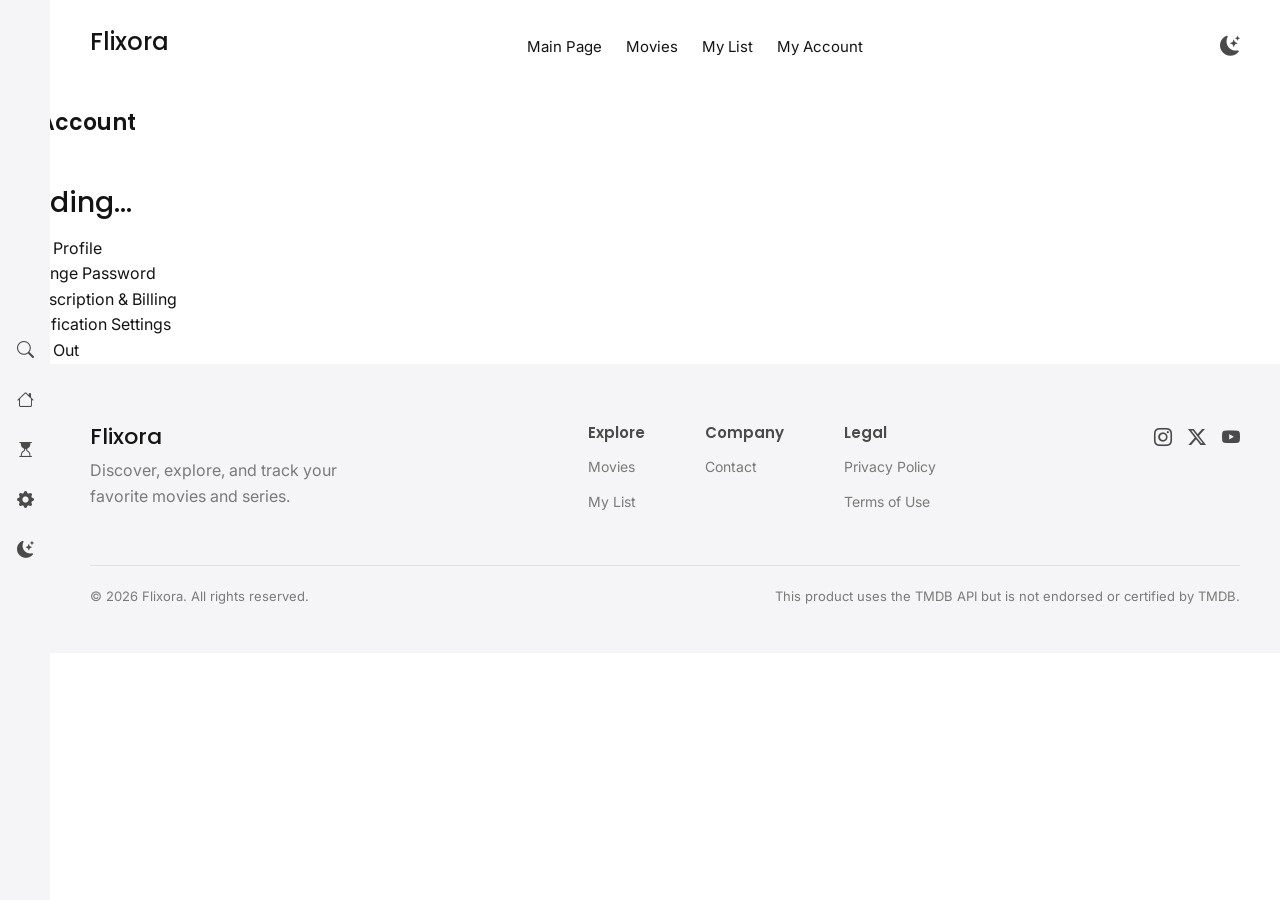
==== html/account.html @ cdd48bc6 "log-in.html dosyası login.html olarak yeniden adlandırıldı" ====
<!DOCTYPE html>
<html lang="en">
<head>
    <!-- Meta Tags & SEO  -->
    <meta charset="UTF-8">
    <meta name="viewport" content="width=device-width, initial-scale=1.0">

    <!-- SEO -->
    <meta name="description" content="Manage your Flixora account settings, profile, and preferences.">
    <meta name="keywords" content="account, profile, settings, Flixora">
    <meta name="author" content="Flixora Team">

    <!-- Open Graph -->
    <meta property="og:title" content="Flixora - My Account">
    <meta property="og:description" content="Manage your Flixora account settings and profile.">
    <meta property="og:type" content="website">

    <!-- Title -->
    <title>Flixora – My Account</title>

    <!-- The website icon image -->
    <link rel="icon" href="../images/cinema.png" type="image/png">

    <!-- Bootstrap & CDN Links -->
    <link rel="stylesheet" href="https://cdn.jsdelivr.net/npm/bootstrap@5.3.3/dist/css/bootstrap.min.css">
    <link rel="stylesheet" href="https://cdn.jsdelivr.net/npm/bootstrap-icons@1.11.3/font/bootstrap-icons.min.css">

    <!-- Google Fonts -->
    <link rel="preconnect" href="https://fonts.googleapis.com">
    <link rel="preconnect" href="https://fonts.gstatic.com" crossorigin>
    <link href="https://fonts.googleapis.com/css2?family=Inter:wght@400;500;600;700&family=Poppins:wght@400;500;600;700;800&display=swap" rel="stylesheet">

    <!-- External CSS Docs -->
    <link rel="stylesheet" href="../css/style.css">
    <link rel="stylesheet" href="../css/layout.css">
    <link rel="stylesheet" href="../css/components.css">
    <link rel="stylesheet" href="../css/responsive.css">

</head>
<body>
    <!-- Header & Navbar & Aside Bar -->

    <!-- header -->
    <header>
        <!-- navbar -->
        <nav class="navbar" aria-label="Main Navigation">
            <h2><a href="index.html">Flixora</a></h2>
            <ul>
                <li><a href="index.html">Main Page</a></li>
                <li><a href="movies.html">Movies</a></li>
                <li><a href="my-list.html">My List</a></li>
                <li><a href="account.html">My Account</a></li>
            </ul>
            <button id="theme-toggle-nav" aria-label="Toggle Dark Mode">
                <i class="bi bi-moon-stars-fill"></i>
            </button>
        </nav>
    </header>

    <!-- sidebar -->
    <aside class="sidebar" aria-label="Quick Access Menu">
        <ul>
            <li><button id="search-btn" aria-label="Search"><i class="bi bi-search"></i></button></li>
            <li><a href="index.html" aria-label="Home"><i class="bi bi-house"></i></a></li>
            <li><button id="recent-btn" aria-label="Recent"><i class="bi bi-hourglass-top"></i></button></li>
            <li><button id="settings-btn" aria-label="Settings"><i class="bi bi-gear-fill"></i></button></li>
            <li>
                <button id="theme-toggle" aria-label="Toggle Dark Mode">
                    <i class="bi bi-moon-stars-fill"></i>
                </button>
            </li>
        </ul>
    </aside>

    <!-- Account Content -->
    <section class="account-container">
        <h2 class="section-title">
            My Account
        </h2>

        <div class="account-card">
            <div class="account-avatar">
                <i class="bi bi-person-circle"></i>
            </div>

            <div class="account-info">
                <h3 id="account-name">Loading...</h3>
                <p id="account-email"></p>
            </div>
        </div>

        <ul class="account-options">
            <li><a href="#"><i class="bi bi-person"></i> Edit Profile</a></li>
            <li><a href="#"><i class="bi bi-lock"></i> Change Password</a></li>
            <li><a href="#"><i class="bi bi-credit-card"></i> Subscription & Billing</a></li>
            <li><a href="#"><i class="bi bi-bell"></i> Notification Settings</a></li>
            <li><a href="#" id="logout-btn"><i class="bi bi-box-arrow-right"></i> Log Out</a></li>
        </ul>
    </section>

    <!-- Footer -->
    <footer class="site-footer">
        <div class="footer-top">
            <div class="footer-brand">
                <h2>Flixora</h2>
                <p>Discover, explore, and track your favorite movies and series.</p>
            </div>

        <nav class="footer-links" aria-label="Footer Navigation">
            <div class="footer-column">
                <h3>Explore</h3>
                    <ul>
                        <li><a href="movies.html">Movies</a></li>
                        <li><a href="my-list.html">My List</a></li>
                    </ul>
            </div>

            <div class="footer-column">
                <h3>Company</h3>
                <ul>
                    <li><a href="contact.html">Contact</a></li>
                </ul>
            </div>

            <div class="footer-column">
                <h3>Legal</h3>
                <ul>
                    <li><a href="privacy.html">Privacy Policy</a></li>
                    <li><a href="terms.html">Terms of Use</a></li>
                </ul>
            </div>
        </nav>

            <div class="footer-social">
                <a href="#" aria-label="Instagram"><i class="bi bi-instagram"></i></a>
                <a href="#" aria-label="Twitter"><i class="bi bi-twitter-x"></i></a>
                <a href="#" aria-label="YouTube"><i class="bi bi-youtube"></i></a>
            </div>
        </div>

        <div class="footer-bottom">
            <p>&copy; 2026 Flixora. All rights reserved.</p>
            <p class="tmdb-attribution">This product uses the TMDB API but is not endorsed or certified by TMDB.</p>
        </div>
    </footer>

    <!-- JS Docs -->
    <script src="../javascript/theme.js"></script>
    <script src="../javascript/auth.js"></script>

</body>
</html>
---- css/style.css ----
/* Reset */
* {
    margin: 0;
    padding: 0;
    box-sizing: border-box;
}

/* List Reset */
ul {
    list-style: none;
    padding: 0;
    margin: 0;
}

/* Color Variables (Light Mode) */
:root {
    --bg-primary: #ffffff;
    --bg-secondary: #f5f5f7;
    --bg-card: #ffffff;

    --text-primary: #141414;
    --text-secondary: #4a4a4a;
    --text-muted: #7a7a7a;

    --accent: #e50914;
    --accent-hover: #b8070f;

    --border-color: #e0e0e0;
    --shadow-color: rgba(0, 0, 0, 0.1);

    --overlay: rgba(255, 255, 255, 0.85);
}

/* Color Variables (Dark Mode) */
[data-theme="dark"] {
    --bg-primary: #141414;
    --bg-secondary: #1f1f1f;
    --bg-card: #232323;

    --text-primary: #ffffff;
    --text-secondary: #d1d1d1;
    --text-muted: #9a9a9a;

    --accent: #e50914;
    --accent-hover: #f6121c;

    --border-color: #333333;
    --shadow-color: rgba(0, 0, 0, 0.5);

    --overlay: rgba(20, 20, 20, 0.85);
}

/* Base Typography & Body */
body {
    font-family: 'Inter', sans-serif;
    background-color: var(--bg-primary);
    color: var(--text-primary);
    transition: background-color 0.3s ease, color 0.3s ease;
    line-height: 1.6;
    padding-top: 110px;
}

h1, h2, h3, h4, h5, h6 {
    font-family: 'Poppins', sans-serif;
    color: var(--text-primary);
}

a {
    text-decoration: none;
    color: inherit;
}

button {
    font-family: 'Inter', sans-serif;
    cursor: pointer;
    border: none;
    background: none;
    color: inherit;
}

img {
    max-width: 100%;
    display: block;
}
---- css/layout.css ----
/* Header & Navbar */
header {
    position: fixed;
    top: 0;
    left: 0;
    width: 100%;
    z-index: 100;
    padding: 20px 40px 20px 90px;
    background-color: var(--bg-primary);
}

.navbar {
    display: grid;
    grid-template-columns: auto 1fr auto;
    align-items: center;
    gap: 24px;
}

.navbar h2 {
    font-size: 24px;
}

.navbar ul {
    display: flex;
    justify-content: center;
    gap: 24px;
}

/* Sidebar */
.sidebar {
    position: fixed;
    top: 0;
    left: 0;
    height: 100vh;
    width: 50px;
    display: flex;
    align-items: center;
    z-index: 200;
    background-color: var(--bg-secondary);
}

.sidebar ul {
    display: flex;
    flex-direction: column;
    gap: 10px;
    width: 100%;
    align-items: center;
}

/* Feature Content */
.spidey {
    position: relative;
    overflow: hidden;
    width: 100%;
    height: 90vh;
    display: flex;
    flex-direction: column;
    justify-content: flex-end;
    padding: 0 40px 60px 90px;
    margin-bottom: 50px;
}

.featured-title {
    max-width: 400px;
    margin-bottom: 20px;
}

.featured-description {
    max-width: 600px;
    margin-bottom: 24px;
}

.featured-buttons {
    display: flex;
    gap: 16px;
}

/* Select Menu */
.filter-group {
    padding: 0 40px 0 90px;
    margin-bottom: 30px;
}

/* Movie List */
.mlist-container {
    padding: 0 40px 60px 90px;
}

.section-title {
    margin-bottom: 24px;
}

.movie-list {
    display: flex;
    gap: 24px;
    overflow-x: auto;
    scroll-behavior: smooth;
    scrollbar-width: none;
    -ms-overflow-style: none;
    padding: 4px 2px;
}

.movie-list::-webkit-scrollbar {
    display: none;
}

/* Carousel Wrapper & Buttons */
.carousel-wrapper {
    position: relative;
}

.carousel-btn {
    position: absolute;
    top: 50%;
    transform: translateY(-50%);
    z-index: 10;
    width: 42px;
    height: 42px;
    border-radius: 50%;
    display: flex;
    align-items: center;
    justify-content: center;
    background-color: rgba(20, 20, 20, 0.6);
    color: #ffffff;
    font-size: 18px;
    opacity: 0;
    transition: opacity 0.2s ease, background-color 0.2s ease;
}

.carousel-wrapper:hover .carousel-btn {
    opacity: 1;
}

.carousel-btn:hover {
    background-color: rgba(20, 20, 20, 0.85);
}

.carousel-btn.prev {
    left: -6px;
}

.carousel-btn.next {
    right: -6px;
}

/* Footer */
.site-footer {
    padding: 60px 40px 30px 90px;
    background-color: var(--bg-secondary);
}

.footer-top {
    display: flex;
    justify-content: space-between;
    flex-wrap: wrap;
    gap: 40px;
    margin-bottom: 40px;
}

.footer-links {
    display: flex;
    gap: 60px;
}

.footer-column ul {
    display: flex;
    flex-direction: column;
    gap: 10px;
    margin-top: 12px;
}

.footer-social {
    display: flex;
    gap: 16px;
}

.footer-bottom {
    display: flex;
    justify-content: space-between;
    padding-top: 20px;
    border-top: 1px solid var(--border-color);
}
---- css/components.css ----
/* Navbar Links */
.navbar ul li a {
    font-size: 15px;
    transition: color 0.2s ease;
}

.navbar ul li a:hover {
    color: var(--accent);
}

/* Navbar Theme Toggle */
#theme-toggle-nav {
    font-size: 20px;
    color: var(--text-secondary);
    transition: color 0.2s ease;
}

#theme-toggle-nav:hover {
    color: var(--accent);
}

/* Sidebar Icons */
.sidebar ul li {
    width: 100%;
}

.sidebar ul li a,
.sidebar ul li button {
    display: flex;
    align-items: center;
    justify-content: center;
    width: 100%;
    height: 40px;
    font-size: 17px;
    color: var(--text-secondary);
    transition: color 0.2s ease;
}

.sidebar ul li a:hover,
.sidebar ul li button:hover {
    color: var(--accent);
}

/* Hero Secondary Background Image */
.hero-bg-secondary {
    position: absolute;
    top: 0;
    left: 0;
    width: 100%;
    height: 100%;
    object-fit: cover;
    object-position: right center;
    z-index: -1;
}

/* Featured Buttons */
.play-button,
.info-button {
    display: flex;
    align-items: center;
    gap: 8px;
    padding: 12px 24px;
    border-radius: 6px;
    font-weight: 600;
    font-size: 15px;
    transition: opacity 0.2s ease;
}

.play-button {
    background-color: #ffffff;
    color: #141414;
}

.info-button {
    background-color: rgba(109, 109, 110, 0.7);
    color: #ffffff;
}

.play-button:hover,
.info-button:hover {
    opacity: 0.8;
}

/* Genre Select */
.genres {
    appearance: none;
    -webkit-appearance: none;
    -moz-appearance: none;
    padding: 10px 40px 10px 16px;
    border-radius: 6px;
    border: 1px solid var(--border-color);
    background-color: var(--bg-card);
    color: var(--text-primary) !important;
    font-family: 'Inter', sans-serif;
    font-size: 14px;
    cursor: pointer;
    background-image: url("data:image/svg+xml;utf8,<svg xmlns='http://www.w3.org/2000/svg' width='12' height='8' viewBox='0 0 12 8'><path fill='%234a4a4a' d='M1 1l5 5 5-5'/></svg>");
    background-repeat: no-repeat;
    background-position: right 16px center;
}

.genres:focus {
    outline: none;
    border-color: var(--accent);
}

/* Movie Card */
.movie-card {
    flex: 0 0 auto;
    width: 190px;
    border-radius: 10px;
    overflow: hidden;
    background-color: var(--bg-card);
    box-shadow: 0 4px 14px var(--shadow-color);
    transition: transform 0.25s ease, box-shadow 0.25s ease;
}

.movie-card:hover {
    transform: translateY(-6px) scale(1.03);
    box-shadow: 0 10px 24px var(--shadow-color);
}

.movie-card img {
    width: 100%;
    aspect-ratio: 2 / 3;
    object-fit: cover;
}

/* Movie Grid (Movies Page) */
.movie-grid {
    display: grid;
    grid-template-columns: repeat(auto-fill, minmax(180px, 1fr));
    gap: 20px;
}

.movie-grid .movie-card {
    width: 100%;
}

/* Section Title */
.section-title {
    font-size: 22px;
    font-weight: 600;
}

/* Footer Columns */
.footer-brand h2 {
    font-size: 22px;
    margin-bottom: 8px;
}

.footer-brand p {
    color: var(--text-muted);
    max-width: 280px;
}

.footer-column h3 {
    font-size: 15px;
    font-weight: 600;
    color: var(--text-secondary);
}

.footer-column ul li a {
    font-size: 14px;
    color: var(--text-muted);
    transition: color 0.2s ease;
}

.footer-column ul li a:hover {
    color: var(--accent);
}

/* Footer Social Icons */
.footer-social a {
    font-size: 18px;
    color: var(--text-secondary);
    transition: color 0.2s ease;
}

.footer-social a:hover {
    color: var(--accent);
}

/* Footer Bottom */
.footer-bottom p {
    font-size: 13px;
    color: var(--text-muted);
}
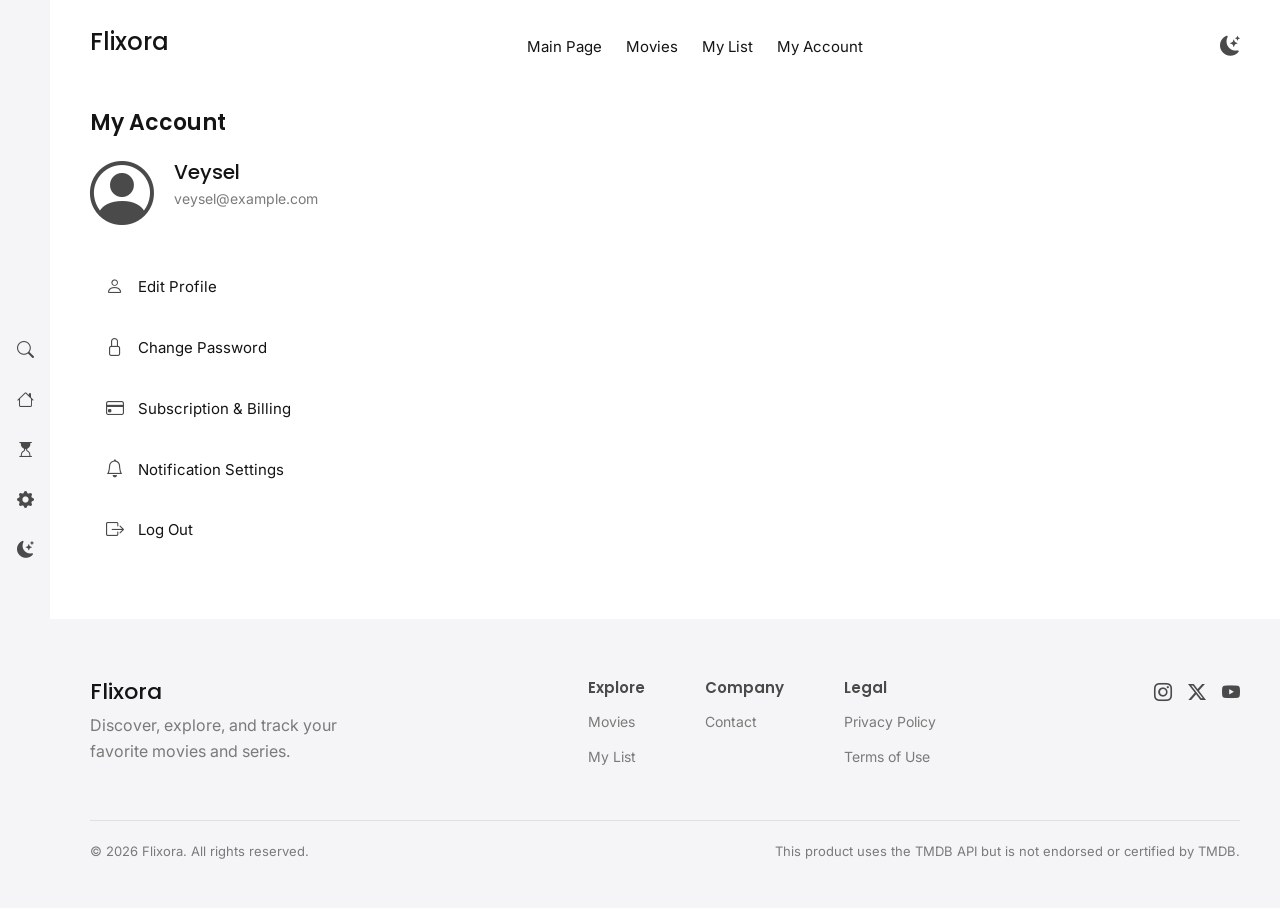
==== commit 9d05447f: "movie details, change-password ve edit-profile sayfaları html için eklendi. aynı zamanda bu sayfanın" ====
--- a/html/account.html
+++ b/html/account.html
@@ -79,8 +79,8 @@
         </h2>
 
         <div class="account-card">
-            <div class="account-avatar">
-                <i class="bi bi-person-circle"></i>
+            <div class="account-avatar" id="account-avatar-container">
+                <i class="bi bi-person-circle" id="default-avatar-icon"></i>
             </div>
 
             <div class="account-info">
@@ -90,11 +90,11 @@
         </div>
 
         <ul class="account-options">
-            <li><a href="#"><i class="bi bi-person"></i> Edit Profile</a></li>
-            <li><a href="#"><i class="bi bi-lock"></i> Change Password</a></li>
-            <li><a href="#"><i class="bi bi-credit-card"></i> Subscription & Billing</a></li>
-            <li><a href="#"><i class="bi bi-bell"></i> Notification Settings</a></li>
-            <li><a href="#" id="logout-btn"><i class="bi bi-box-arrow-right"></i> Log Out</a></li>
+            <li><a href="edit-profile.html"><i class="bi bi-person"></i> Edit Profile</a></li>
+            <li><a href="change-password.html"><i class="bi bi-lock"></i> Change Password</a></li>
+            <li><a href="javascript:void(0);"><i class="bi bi-credit-card"></i> Subscription & Billing</a></li>
+            <li><a href="javascript:void(0);"><i class="bi bi-bell"></i> Notification Settings</a></li>
+            <li><a href="javascript:void(0);" id="logout-btn"><i class="bi bi-box-arrow-right"></i> Log Out</a></li>
         </ul>
     </section>
 
@@ -132,9 +132,9 @@
         </nav>
 
             <div class="footer-social">
-                <a href="#" aria-label="Instagram"><i class="bi bi-instagram"></i></a>
-                <a href="#" aria-label="Twitter"><i class="bi bi-twitter-x"></i></a>
-                <a href="#" aria-label="YouTube"><i class="bi bi-youtube"></i></a>
+                <a href="javascript:void(0);" aria-label="Instagram"><i class="bi bi-instagram"></i></a>
+                <a href="javascript:void(0);" aria-label="Twitter"><i class="bi bi-twitter-x"></i></a>
+                <a href="javascript:void(0);" aria-label="YouTube"><i class="bi bi-youtube"></i></a>
             </div>
         </div>
 
--- a/css/layout.css
+++ b/css/layout.css
@@ -143,6 +143,51 @@
     right: -6px;
 }
 
+/* Account Page */
+.account-container {
+    padding: 0 40px 60px 90px;
+    max-width: 600px;
+}
+
+.account-card {
+    display: flex;
+    align-items: center;
+    gap: 20px;
+    margin-bottom: 32px;
+}
+
+.account-options {
+    display: flex;
+    flex-direction: column;
+    gap: 4px;
+}
+
+/* Login Page */
+.login-container {
+    min-height: 100vh;
+    display: flex;
+    align-items: center;
+    justify-content: center;
+    padding: 40px;
+}
+
+.login-card {
+    width: 100%;
+    max-width: 400px;
+}
+
+.login-card h2 {
+    text-align: center;
+    font-size: 28px;
+    margin-bottom: 32px;
+}
+
+.login-card form {
+    display: flex;
+    flex-direction: column;
+    gap: 16px;
+}
+
 /* Footer */
 .site-footer {
     padding: 60px 40px 30px 90px;
--- a/css/components.css
+++ b/css/components.css
@@ -143,6 +143,82 @@
     font-weight: 600;
 }
 
+/* Account Page Components */
+.account-avatar {
+    font-size: 64px;
+    color: var(--text-secondary);
+    line-height: 1;
+}
+
+.account-info h3 {
+    font-size: 20px;
+    margin-bottom: 4px;
+}
+
+.account-info p {
+    color: var(--text-muted);
+    font-size: 14px;
+}
+
+.account-options li a {
+    display: flex;
+    align-items: center;
+    gap: 12px;
+    padding: 14px 16px;
+    border-radius: 8px;
+    font-size: 15px;
+    color: var(--text-primary);
+    transition: background-color 0.2s ease;
+}
+
+.account-options li a i {
+    font-size: 18px;
+    color: var(--text-secondary);
+    width: 20px;
+}
+
+.account-options li a:hover {
+    background-color: var(--bg-secondary);
+}
+
+/* Login Form */
+.login-card label {
+    font-size: 14px;
+    font-weight: 500;
+    color: var(--text-secondary);
+    margin-bottom: -8px;
+}
+
+.login-card input {
+    padding: 12px 16px;
+    border-radius: 6px;
+    border: 1px solid var(--border-color);
+    background-color: var(--bg-card);
+    color: var(--text-primary);
+    font-family: 'Inter', sans-serif;
+    font-size: 14px;
+}
+
+.login-card input:focus {
+    outline: none;
+    border-color: var(--accent);
+}
+
+.login-button {
+    margin-top: 8px;
+    padding: 12px 24px;
+    border-radius: 6px;
+    background-color: var(--accent);
+    color: #ffffff;
+    font-weight: 600;
+    font-size: 15px;
+    transition: background-color 0.2s ease;
+}
+
+.login-button:hover {
+    background-color: var(--accent-hover);
+}
+
 /* Footer Columns */
 .footer-brand h2 {
     font-size: 22px;
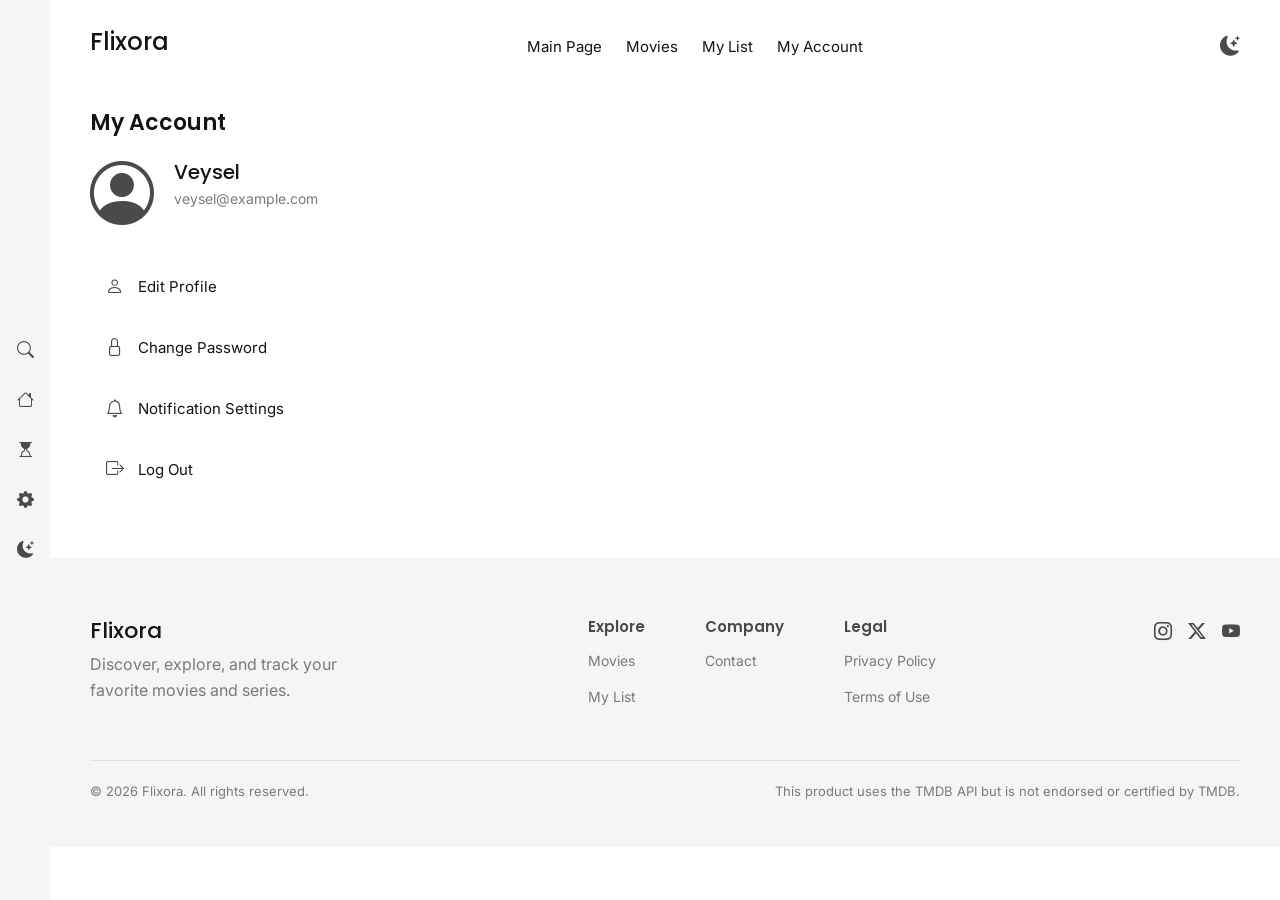
==== commit 7651df04: "dosya güncellemeleri tamamlandı, proje test edilecek ve readme dosyası yazılacak" ====
--- a/html/account.html
+++ b/html/account.html
@@ -92,7 +92,6 @@
         <ul class="account-options">
             <li><a href="edit-profile.html"><i class="bi bi-person"></i> Edit Profile</a></li>
             <li><a href="change-password.html"><i class="bi bi-lock"></i> Change Password</a></li>
-            <li><a href="javascript:void(0);"><i class="bi bi-credit-card"></i> Subscription & Billing</a></li>
             <li><a href="javascript:void(0);"><i class="bi bi-bell"></i> Notification Settings</a></li>
             <li><a href="javascript:void(0);" id="logout-btn"><i class="bi bi-box-arrow-right"></i> Log Out</a></li>
         </ul>
--- a/css/components.css
+++ b/css/components.css
@@ -106,10 +106,11 @@
 
 /* Movie Card */
 .movie-card {
+    position: relative;
+    overflow: hidden;
     flex: 0 0 auto;
     width: 190px;
     border-radius: 10px;
-    overflow: hidden;
     background-color: var(--bg-card);
     box-shadow: 0 4px 14px var(--shadow-color);
     transition: transform 0.25s ease, box-shadow 0.25s ease;
@@ -124,6 +125,25 @@
     width: 100%;
     aspect-ratio: 2 / 3;
     object-fit: cover;
+    display: block;
+}
+
+.movie-overlay {
+    position: absolute;
+    bottom: 0;
+    left: 0;
+    right: 0;
+    padding: 12px;
+    background: linear-gradient(to top, rgba(0, 0, 0, 0.8), transparent);
+    display: flex;
+    justify-content: space-between;
+    align-items: center;
+    opacity: 0;
+    transition: opacity 0.3s ease;
+}
+
+.movie-card:hover .movie-overlay {
+    opacity: 1;
 }
 
 /* Movie Grid (Movies Page) */
@@ -261,4 +281,108 @@
 .footer-bottom p {
     font-size: 13px;
     color: var(--text-muted);
+}
+
+/* Arama Pop-up Stilleri */
+.search-modal-overlay {
+    position: fixed;
+    top: 0;
+    left: 0;
+    width: 100%;
+    height: 100%;
+    background: rgba(0, 0, 0, 0.75);
+    z-index: 2000;
+    display: flex;
+    justify-content: center;
+    align-items: flex-start;
+    padding-top: 100px;
+    backdrop-filter: blur(4px);
+}
+
+.search-modal-content {
+    background-color: var(--bg-card, #1e1e1e);
+    width: 90%;
+    max-width: 550px;
+    border-radius: 12px;
+    padding: 20px;
+    box-shadow: 0 10px 30px rgba(0, 0, 0, 0.5);
+    color: var(--text-color, #fff);
+    border: 1px solid rgba(255, 255, 255, 0.1);
+}
+
+.search-modal-header {
+    display: flex;
+    justify-content: space-between;
+    align-items: center;
+    margin-bottom: 15px;
+}
+
+.search-modal-header h3 {
+    font-size: 18px;
+    margin: 0;
+}
+
+.btn-close-modal {
+    background: none;
+    border: none;
+    font-size: 28px;
+    color: inherit;
+    cursor: pointer;
+    line-height: 1;
+}
+
+.search-input-wrapper input {
+    width: 100%;
+    padding: 12px 16px;
+    border-radius: 8px;
+    border: 1px solid rgba(0, 0, 0, 0.2);
+    background: rgba(0, 0, 0, 0.03);
+    color: #141414 !important;
+    font-size: 15px;
+    outline: none;
+}
+
+.search-input-wrapper input::placeholder {
+    color: #737373;
+}
+
+.search-input-wrapper input:focus {
+    border-color: #dc3545;
+}
+
+.search-results-container {
+    margin-top: 15px;
+    max-height: 320px;
+    overflow-y: auto;
+    display: flex;
+    flex-direction: column;
+    gap: 8px;
+}
+
+.search-result-item {
+    display: flex;
+    align-items: center;
+    gap: 12px;
+    padding: 8px;
+    border-radius: 6px;
+    background: rgba(255, 255, 255, 0.03);
+    text-decoration: none;
+    color: inherit;
+    transition: background 0.2s ease;
+}
+
+.search-result-item:hover {
+    background: rgba(220, 53, 69, 0.15);
+}
+
+.search-result-item img {
+    width: 35px;
+    height: 50px;
+    object-fit: cover;
+    border-radius: 4px;
+}
+
+.search-result-item span {
+    font-size: 14px;
+    font-weight: 500;
 }
--- a/css/responsive.css
+++ b/css/responsive.css
@@ -0,0 +1,77 @@
+/* Responsive Styles for Flixora */
+
+@media (max-width: 1024px) {
+    header {
+        padding: 15px 20px 15px 70px;
+    }
+
+    .sidebar {
+        width: 60px;
+    }
+
+    .spidey,
+    .filter-group,
+    .mlist-container,
+    .account-container,
+    .site-footer {
+        padding-left: 70px;
+        padding-right: 20px;
+    }
+
+    .navbar ul {
+        gap: 16px;
+    }
+}
+
+@media (max-width: 768px) {
+    header {
+        padding: 12px 16px;
+    }
+
+    /* Hide sidebar on smaller screens or adjust as needed */
+    .sidebar {
+        display: none;
+    }
+
+    .spidey,
+    .filter-group,
+    .mlist-container,
+    .account-container,
+    .site-footer {
+        padding-left: 16px;
+        padding-right: 16px;
+    }
+
+    .navbar {
+        grid-template-columns: 1fr auto;
+    }
+
+    .navbar ul {
+        display: none; /* Can be adapted into a hamburger menu later */
+    }
+
+    .footer-top {
+        flex-direction: column;
+        gap: 30px;
+    }
+
+    .footer-links {
+        flex-direction: column;
+        gap: 30px;
+    }
+}
+
+@media (max-width: 480px) {
+    .featured-title {
+        font-size: 24px;
+    }
+
+    .featured-description {
+        font-size: 14px;
+    }
+
+    .movie-grid {
+        grid-template-columns: repeat(auto-fill, minmax(140px, 1fr));
+        gap: 12px;
+    }
+}
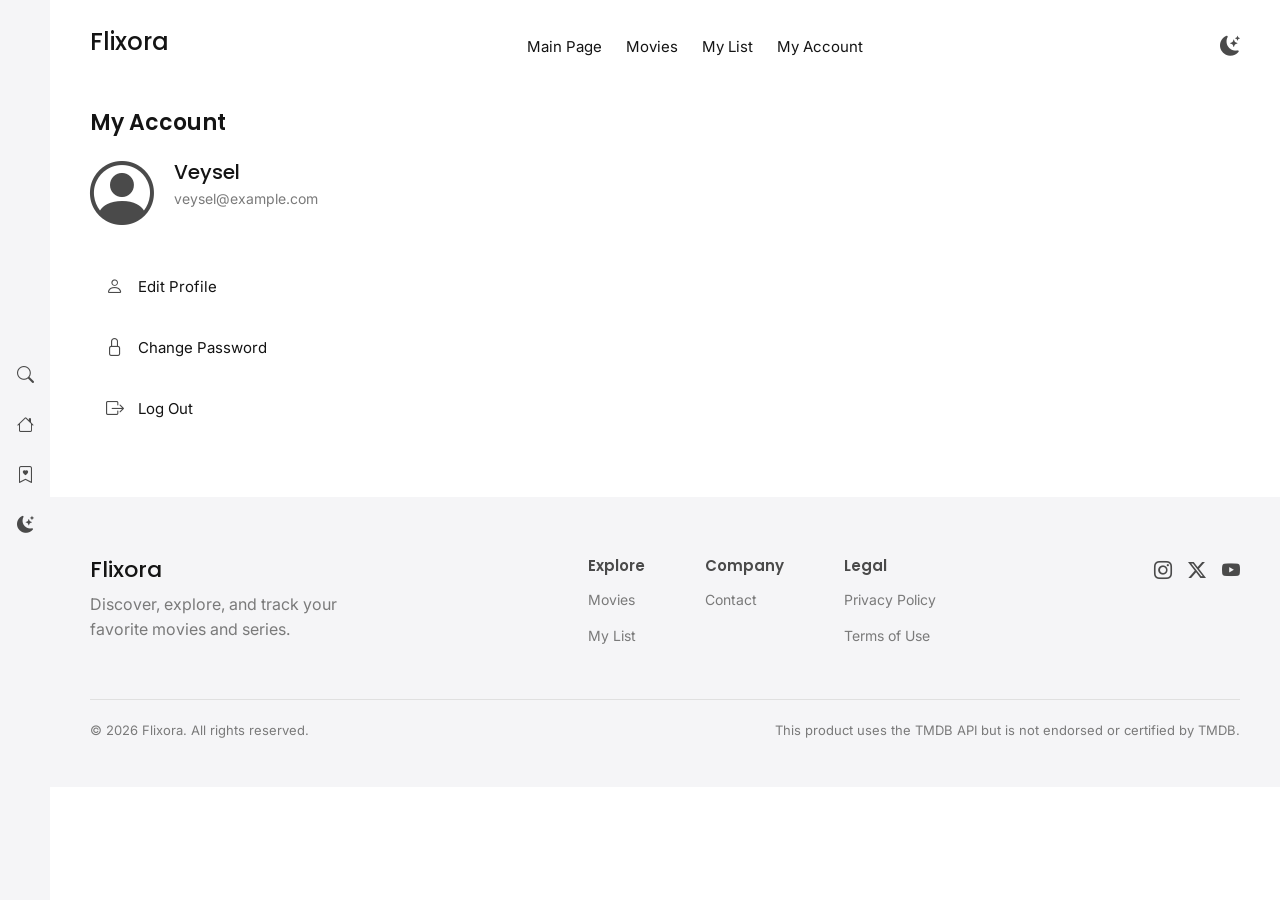
==== commit 083ec955: "dosya güncellemeleri tamamlandı, readme yazılacak ve proje son bulacak" ====
--- a/html/account.html
+++ b/html/account.html
@@ -45,12 +45,15 @@
         <!-- navbar -->
         <nav class="navbar" aria-label="Main Navigation">
             <h2><a href="index.html">Flixora</a></h2>
-            <ul>
+            <ul id="mobile-nav-menu">
                 <li><a href="index.html">Main Page</a></li>
                 <li><a href="movies.html">Movies</a></li>
                 <li><a href="my-list.html">My List</a></li>
-                <li><a href="account.html">My Account</a></li>
+                <li><a href="account.html" class="active">My Account</a></li>
             </ul>
+            <button id="hamburger-btn" class="hamburger-btn" aria-label="Toggle Menu">
+                <i class="bi bi-list"></i>
+            </button>
             <button id="theme-toggle-nav" aria-label="Toggle Dark Mode">
                 <i class="bi bi-moon-stars-fill"></i>
             </button>
@@ -62,8 +65,7 @@
         <ul>
             <li><button id="search-btn" aria-label="Search"><i class="bi bi-search"></i></button></li>
             <li><a href="index.html" aria-label="Home"><i class="bi bi-house"></i></a></li>
-            <li><button id="recent-btn" aria-label="Recent"><i class="bi bi-hourglass-top"></i></button></li>
-            <li><button id="settings-btn" aria-label="Settings"><i class="bi bi-gear-fill"></i></button></li>
+            <li><a href="my-list.html" aria-label="My List"><i class="bi bi-bookmark-heart"></i></a></li>
             <li>
                 <button id="theme-toggle" aria-label="Toggle Dark Mode">
                     <i class="bi bi-moon-stars-fill"></i>
@@ -92,7 +94,6 @@
         <ul class="account-options">
             <li><a href="edit-profile.html"><i class="bi bi-person"></i> Edit Profile</a></li>
             <li><a href="change-password.html"><i class="bi bi-lock"></i> Change Password</a></li>
-            <li><a href="javascript:void(0);"><i class="bi bi-bell"></i> Notification Settings</a></li>
             <li><a href="javascript:void(0);" id="logout-btn"><i class="bi bi-box-arrow-right"></i> Log Out</a></li>
         </ul>
     </section>
@@ -146,6 +147,7 @@
     <!-- JS Docs -->
     <script src="../javascript/theme.js"></script>
     <script src="../javascript/auth.js"></script>
+    <script src="../javascript/responsive-menu.js"></script>
 
 </body>
 </html>
--- a/css/components.css
+++ b/css/components.css
@@ -121,6 +121,10 @@
     box-shadow: 0 10px 24px var(--shadow-color);
 }
 
+.movie-card a {
+    display: block;
+}
+
 .movie-card img {
     width: 100%;
     aspect-ratio: 2 / 3;
@@ -144,6 +148,15 @@
 
 .movie-card:hover .movie-overlay {
     opacity: 1;
+}
+
+.movie-overlay a,
+.movie-overlay button {
+    display: flex;
+    align-items: center;
+    justify-content: center;
+    color: #ffffff;
+    font-size: 18px;
 }
 
 /* Movie Grid (Movies Page) */
@@ -385,4 +398,9 @@
 .search-result-item span {
     font-size: 14px;
     font-weight: 500;
+}
+
+/* Hamburger Button */
+.hamburger-btn {
+    color: var(--text-primary);
 }
--- a/css/responsive.css
+++ b/css/responsive.css
@@ -1,4 +1,8 @@
-/* Responsive Styles for Flixora */
+/* Hamburger Button (hidden on desktop) */
+.hamburger-btn {
+    display: none;
+    font-size: 22px;
+}
 
 @media (max-width: 1024px) {
     header {
@@ -21,14 +25,22 @@
     .navbar ul {
         gap: 16px;
     }
+
+    .movie-card {
+        width: 160px;
+    }
 }
 
 @media (max-width: 768px) {
+    body {
+        padding-top: 80px;
+    }
+
     header {
         padding: 12px 16px;
     }
 
-    /* Hide sidebar on smaller screens or adjust as needed */
+    /* Sidebar hidden, replaced by hamburger nav */
     .sidebar {
         display: none;
     }
@@ -37,17 +49,76 @@
     .filter-group,
     .mlist-container,
     .account-container,
+    .login-container,
     .site-footer {
         padding-left: 16px;
         padding-right: 16px;
     }
 
-    .navbar {
-        grid-template-columns: 1fr auto;
+    .spidey {
+        height: 70vh;
+        padding-bottom: 30px;
     }
 
-    .navbar ul {
-        display: none; /* Can be adapted into a hamburger menu later */
+    .featured-title {
+        max-width: 260px;
+    }
+
+    .featured-description {
+        display: none;
+    }
+
+    .navbar {
+        grid-template-columns: auto 1fr auto auto;
+    }
+
+    .hamburger-btn {
+        display: flex;
+        align-items: center;
+        justify-content: center;
+    }
+
+    .navbar ul#mobile-nav-menu {
+        position: fixed;
+        top: 68px;
+        left: 0;
+        width: 100%;
+        background-color: var(--bg-primary);
+        flex-direction: column;
+        align-items: flex-start;
+        gap: 0;
+        padding: 0;
+        max-height: 0;
+        overflow: hidden;
+        transition: max-height 0.3s ease;
+        z-index: 150;
+        border-bottom: 1px solid var(--border-color);
+    }
+
+    .navbar ul#mobile-nav-menu.open {
+        max-height: 300px;
+    }
+
+    .navbar ul#mobile-nav-menu li {
+        width: 100%;
+    }
+
+    .navbar ul#mobile-nav-menu li a {
+        display: block;
+        width: 100%;
+        padding: 14px 20px;
+    }
+
+    .movie-list {
+        gap: 12px;
+    }
+
+    .movie-card {
+        width: 130px;
+    }
+
+    .carousel-btn {
+        display: none;
     }
 
     .footer-top {
@@ -59,19 +130,47 @@
         flex-direction: column;
         gap: 30px;
     }
+
+    .footer-bottom {
+        flex-direction: column;
+        gap: 10px;
+        text-align: center;
+    }
+
+    .account-card {
+        flex-direction: column;
+        text-align: center;
+    }
 }
 
 @media (max-width: 480px) {
     .featured-title {
-        font-size: 24px;
-    }
-
-    .featured-description {
-        font-size: 14px;
+        max-width: 200px;
     }
 
     .movie-grid {
-        grid-template-columns: repeat(auto-fill, minmax(140px, 1fr));
+        grid-template-columns: repeat(auto-fill, minmax(120px, 1fr));
         gap: 12px;
     }
+
+    .movie-card {
+        width: 110px;
+    }
+
+    .login-card {
+        max-width: 100%;
+    }
+
+    .search-modal-content {
+        width: 95%;
+        padding: 16px;
+    }
+
+    .genres {
+        width: 100%;
+    }
+
+    .filter-group {
+        width: 100%;
+    }
 }
